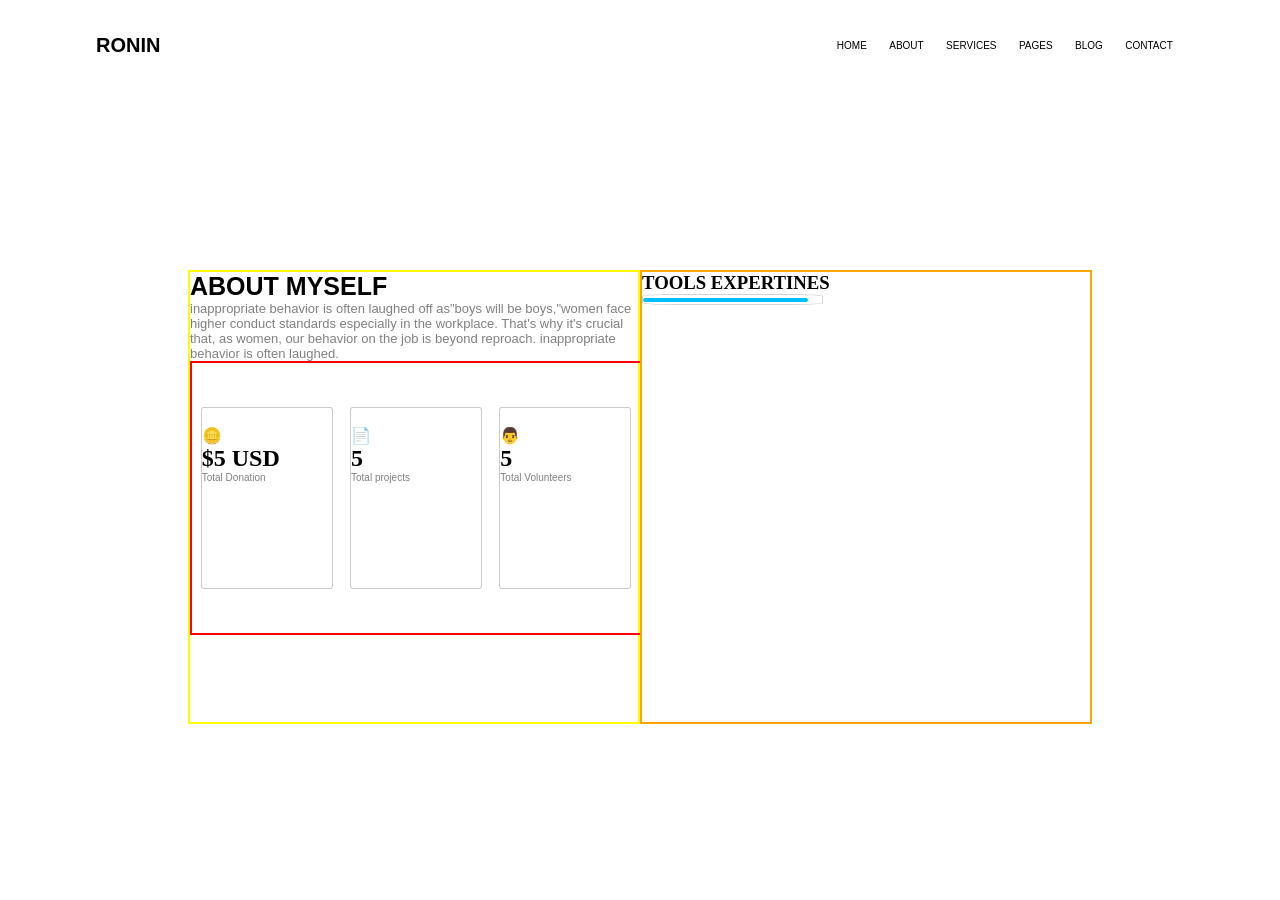
==== About.html @ 69b8bd52 "Add files via upload" ====
<!DOCTYPE html>
<html lang="en">
<head>
    <meta charset="UTF-8">
    <meta name="viewport" content="width=device-width, initial-scale=1.0">
    <title>Document</title>
    <link rel="stylesheet" href="about.css">
    <link rel="shortcut icon" href="WIN_20260225_14_22_38_Pro.jpg" type="image/x-icon">
</head>
<body>
    <div class="navbar">
            <div class="bks-navbar">
                <div class="left">
                    <p>RONIN</p>
                </div>
                <div class="right">
                    <div class="bks-right">
                        <a href="HOME.html">HOME</a>
                        <a href="ABOUT.html">ABOUT</a>
                        <a href="SERVICES.html">SERVICES</a>
                        <a href="PAGES.html">PAGES</a>
                        <a href="BLOG.html">BLOG</a>
                        <a href="CONTACT.html">CONTACT</a>
                    </div>
                </div>

            </div>
        </div>
    <div class="data">
            <div class="bks-data">
                <div class="left2">
                    <h1>ABOUT MYSELF</h1>
                    <h3>inappropriate behavior is often laughed off as"boys will be boys,"women face higher conduct standards especially in the workplace. That's why it's crucial that, as women, our behavior on the job is beyond reproach. inappropriate behavior is often laughed.</h3>
                    <div class="box">
                        <div class="box1"><br>
                            🪙
                            <h2>$5 USD</h2>
                            <h3>Total Donation</h3>
                        </div>
                        <div class="box1"><br>
                            📄
                            <h2>5</h2>
                            <h3>Total projects</h3>
                        </div>
                        <div class="box1"><br>
                            👨
                            <h2>5</h2>
                            <h3>Total Volunteers</h3>
                        </div>
                    </div>
                </div>
                <div class="right2">
                    <h3>TOOLS EXPERTINES</h3>
                    <div class="bar">
                        <div class="bks-bar">

                        </div>
                    </div>
                </div>
            </div>
        </div>
</body>
</html>
---- about.css ----
*{
    padding: 0;
    margin: 0;
}
.navbar{
    width: 100%;
    height: 10vh;
}
.bks-navbar{
    width: 100%;
    height: 10vh;
    display: flex;
    justify-content: space-around;
}
.left{
    width: 30%;
    height: 10vh;
    display: flex;
    align-items: center;
}
.left p{
    font-weight: bold;
    font-size: 20px;
    font-family: 'Franklin Gothic Medium', 'Arial Narrow', Arial, sans-serif;
}
.right{
    
    width: 40%;
    height: 10vh;
    display: flex;
    justify-content: end;
    align-items: center;
}
.bks-right a{
    text-decoration: none;
    font-size: 10px;
    color: black;
    font-weight: lighter;
    font-family: 'Franklin Gothic Medium', 'Arial Narrow', Arial, sans-serif;
}
.bks-right{
    width: 70%;
    display: flex;
    justify-content: space-around;
}
.data{
    width: 100%;
    height: 70vh;
    display: flex;
    align-items: end;
}
.bks-data{
    width: 100%;
    height: 50vh;
    display: flex;
    justify-content: center;
}
.left2{
    width: 35%;
    height: 50vh;
    border: 2px solid yellow;
}
.left2 h1{
    font-family: Arial, Helvetica, sans-serif;
    font-size: 25px;
}
.left2 h3{
    font-size: 13px;
    text-decoration: none;
    color: gray;
    font-family: Arial, Helvetica, sans-serif;
    font-weight: lighter;
}
.right2{
    width: 35%;
    height: 50vh;
    border: 2px solid orange;
}
.box{
    width: 100%;
    height: 30vh;
    border: 2px solid red;
    display: flex;
    justify-content: space-around;
    align-items: center;
}
.box1{
    width: 29%;
    height: 20vh;
    border: 1px solid rgb(203, 203, 203);
    border-radius: 2%;
}
.box1 h3{
    font-size: 10px;
}
.bar{
    width: 40%;
    height: 1vh;
    border: 1px solid lightgray;
    display: flex;
    justify-content: start;
    align-items: center;
    border-radius: 19%;
}
.bks-bar{
    width: 90%;
    height: 0vh;
    border: 2px solid deepskyblue;
    background-color: deepskyblue;
    border-radius: 5px;
}
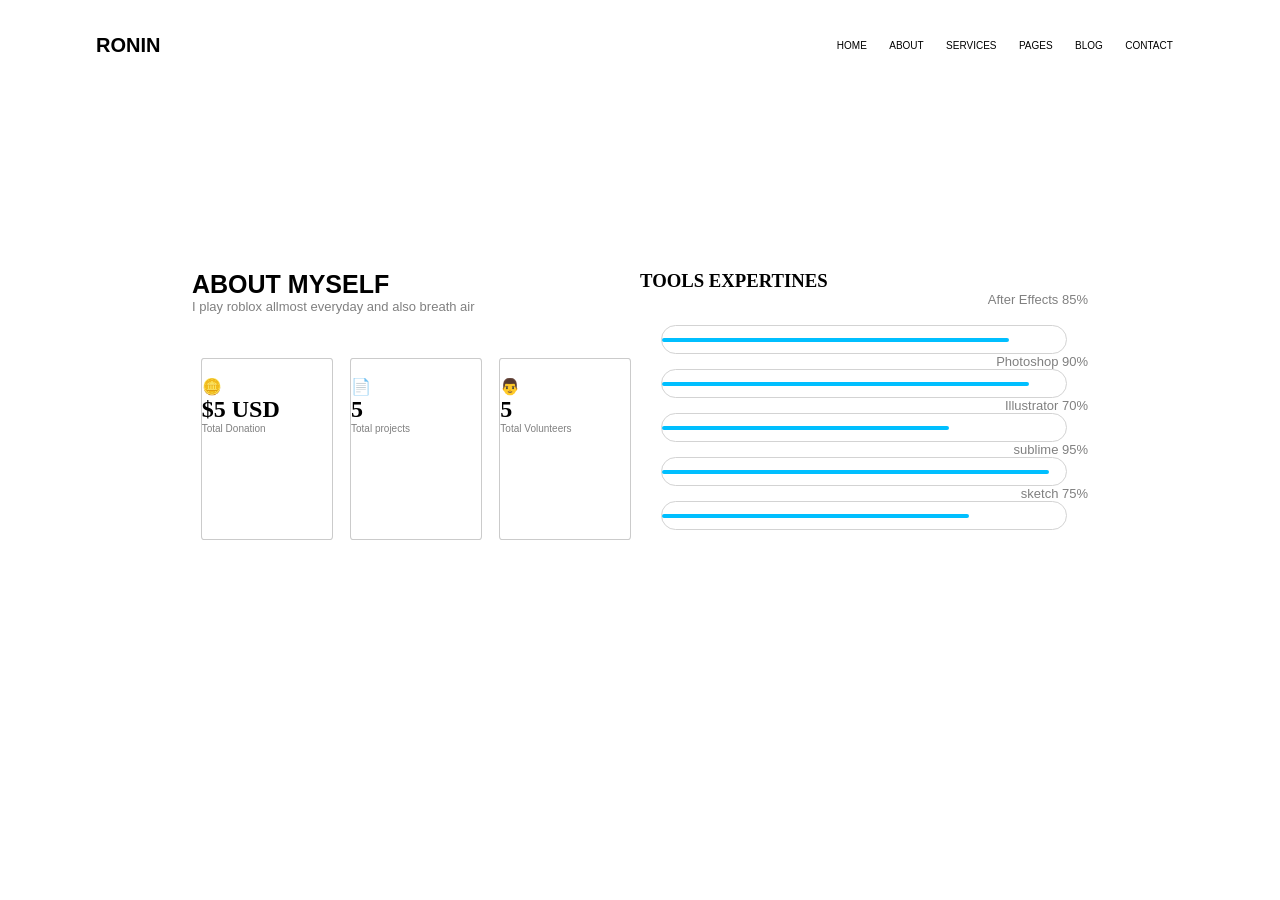
==== commit c28eef13: "Update About.html" ====
--- a/About.html
+++ b/About.html
@@ -26,11 +26,11 @@
 
             </div>
         </div>
-    <div class="data">
+   <div class="data">
             <div class="bks-data">
                 <div class="left2">
                     <h1>ABOUT MYSELF</h1>
-                    <h3>inappropriate behavior is often laughed off as"boys will be boys,"women face higher conduct standards especially in the workplace. That's why it's crucial that, as women, our behavior on the job is beyond reproach. inappropriate behavior is often laughed.</h3>
+                    <h3>I play roblox allmost everyday and also breath air</h3>
                     <div class="box">
                         <div class="box1"><br>
                             🪙
@@ -51,13 +51,58 @@
                 </div>
                 <div class="right2">
                     <h3>TOOLS EXPERTINES</h3>
-                    <div class="bar">
+                    <div class="ok">
+                        <h3>After Effects 85%</h3>
+                    </div><br>
+                    <div class="barr">
+                        <div class="bar">
                         <div class="bks-bar">
 
                         </div>
+                    </div>
+                    </div>
+                    <div class="ok">
+                        <h3>Photoshop 90%</h3>
+                    </div>
+                    <div class="barr">
+                        <div class="bar">
+                        <div class="bks-bar1">
+
+                        </div>
+                    </div>
+                    </div>
+                    <div class="ok">
+                        <h3>Illustrator 70%</h3>
+                    </div>
+                    <div class="barr">
+                        <div class="bar">
+                        <div class="bks-bar2">
+
+                        </div>
+                    </div>
+                    </div>
+                    <div class="ok">
+                        <h3>sublime 95%</h3>
+                    </div>
+                    <div class="barr">
+                        <div class="bar">
+                        <div class="bks-bar3">
+
+                        </div>
+                    </div>
+                    </div>
+                    <div class="ok">
+                        <h3>sketch 75%</h3>
+                    </div>
+                    <div class="barr">
+                        <div class="bar">
+                        <div class="bks-bar4">
+
+                        </div>
+                    </div>
                     </div>
                 </div>
             </div>
         </div>
 </body>
-</html>+</html>
--- a/about.css
+++ b/about.css
@@ -58,7 +58,6 @@
 .left2{
     width: 35%;
     height: 50vh;
-    border: 2px solid yellow;
 }
 .left2 h1{
     font-family: Arial, Helvetica, sans-serif;
@@ -74,12 +73,10 @@
 .right2{
     width: 35%;
     height: 50vh;
-    border: 2px solid orange;
 }
 .box{
     width: 100%;
     height: 30vh;
-    border: 2px solid red;
     display: flex;
     justify-content: space-around;
     align-items: center;
@@ -93,19 +90,76 @@
 .box1 h3{
     font-size: 10px;
 }
+.barr{
+    width: 100%;
+    height: vh;
+    display: flex;
+    justify-content: center;
+}
 .bar{
-    width: 40%;
-    height: 1vh;
-    border: 1px solid lightgray;
+    width: 90%;
+    height: 3vh;
+    border: 1.5px solid lightgray;
     display: flex;
     justify-content: start;
     align-items: center;
-    border-radius: 19%;
+    border-radius: 22px;
+
 }
 .bks-bar{
+    width: 85%;
+    height: 0vh;
+    border: 2px solid deepskyblue;
+    background-color: deepskyblue;
+    border-radius: 5px;
+}
+.ok{
+    display: flex;
+    justify-content: end;
+}
+.ok h3{
+    font-size: 13px;
+    text-decoration: none;
+    color: gray;
+    font-family: Arial, Helvetica, sans-serif;
+    font-weight: lighter;
+}
+.bks-bar1{
     width: 90%;
     height: 0vh;
     border: 2px solid deepskyblue;
     background-color: deepskyblue;
     border-radius: 5px;
-}+}
+.bks-bar2{
+    width: 70%;
+    height: 0vh;
+    border: 2px solid deepskyblue;
+    background-color: deepskyblue;
+    border-radius: 5px;
+}
+.bks-bar3{
+    width: 95%;
+    height: 0vh;
+    border: 2px solid deepskyblue;
+    background-color: deepskyblue;
+    border-radius: 5px;
+}
+.bks-bar4{
+    width: 75%;
+    height: 0vh;
+    border: 2px solid deepskyblue;
+    background-color: deepskyblue;
+    border-radius: 5px;
+}
+.offering{
+    width: 100%;
+    height: 110vh;
+    border: 2px solid black;
+}
+.navbar-offering{
+    width: 100%;
+    height: 10vh;
+    display: flex;
+    justify-content: center;
+}
